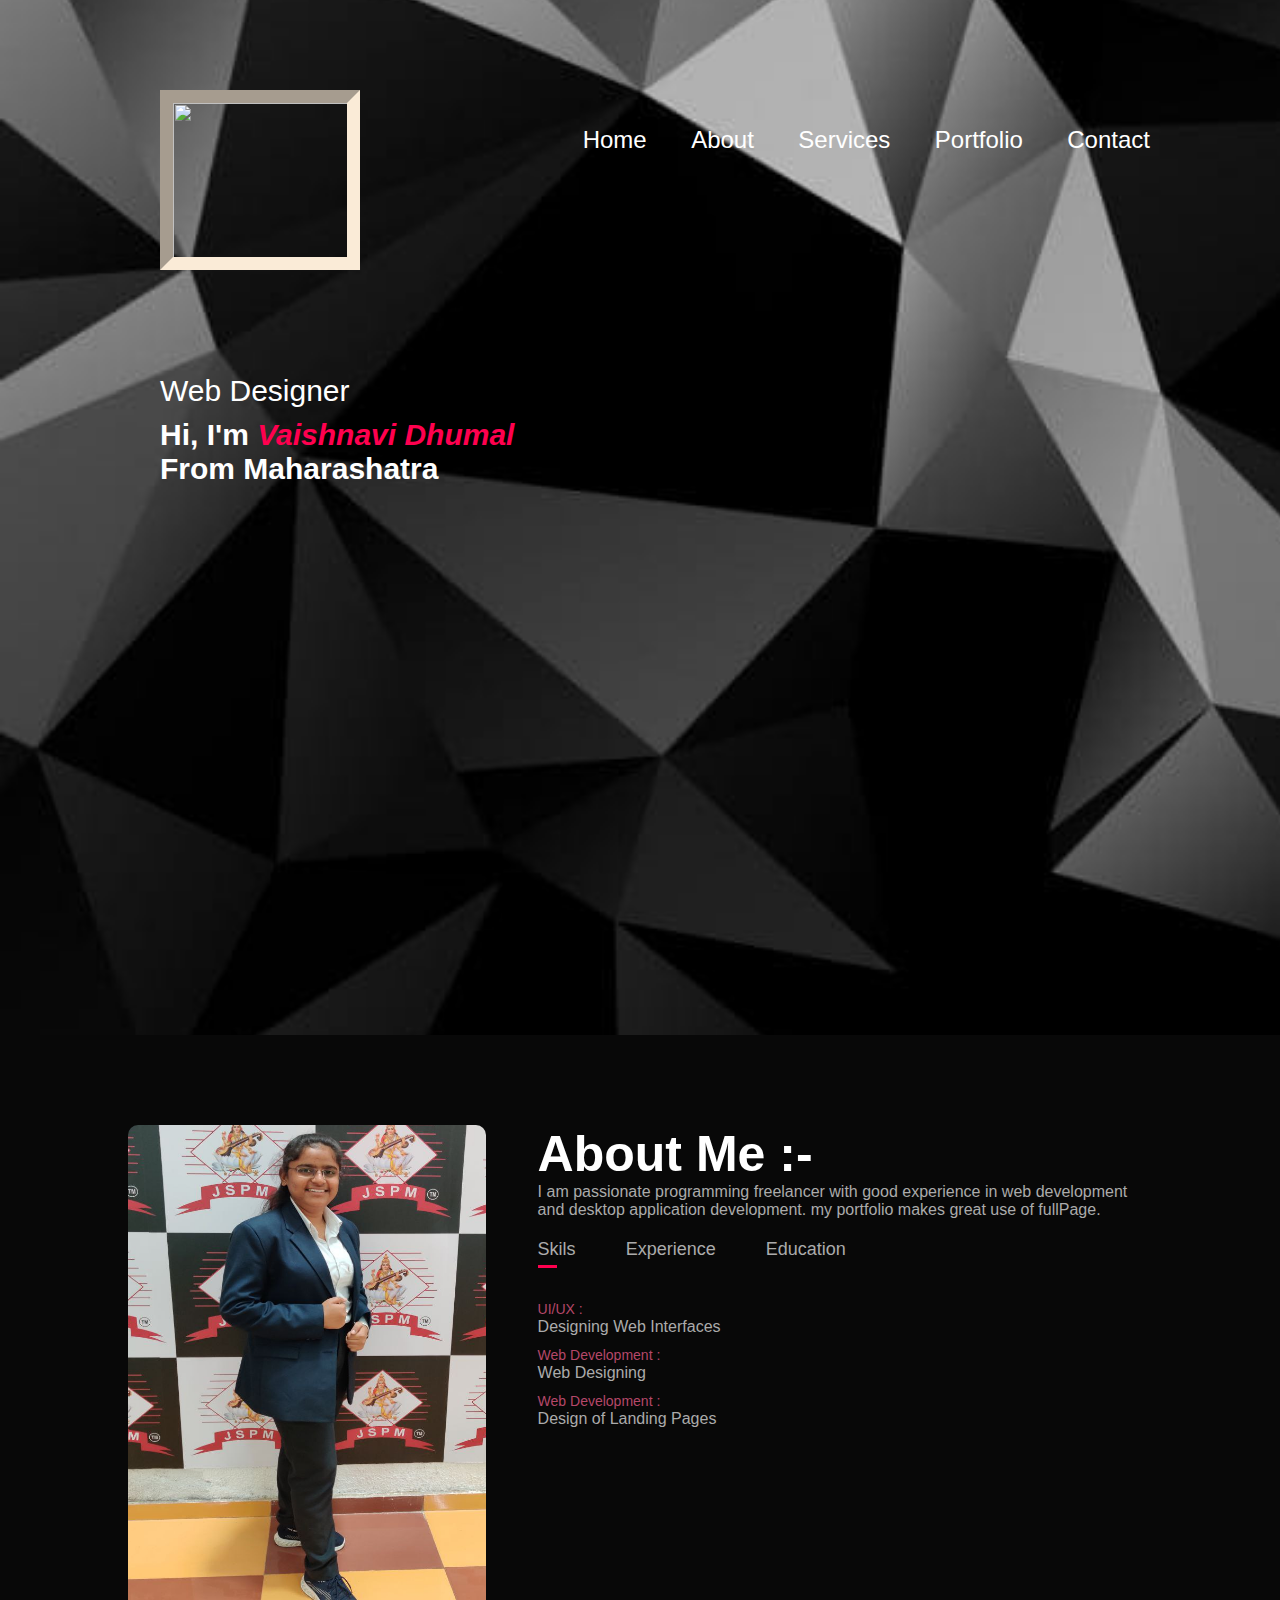
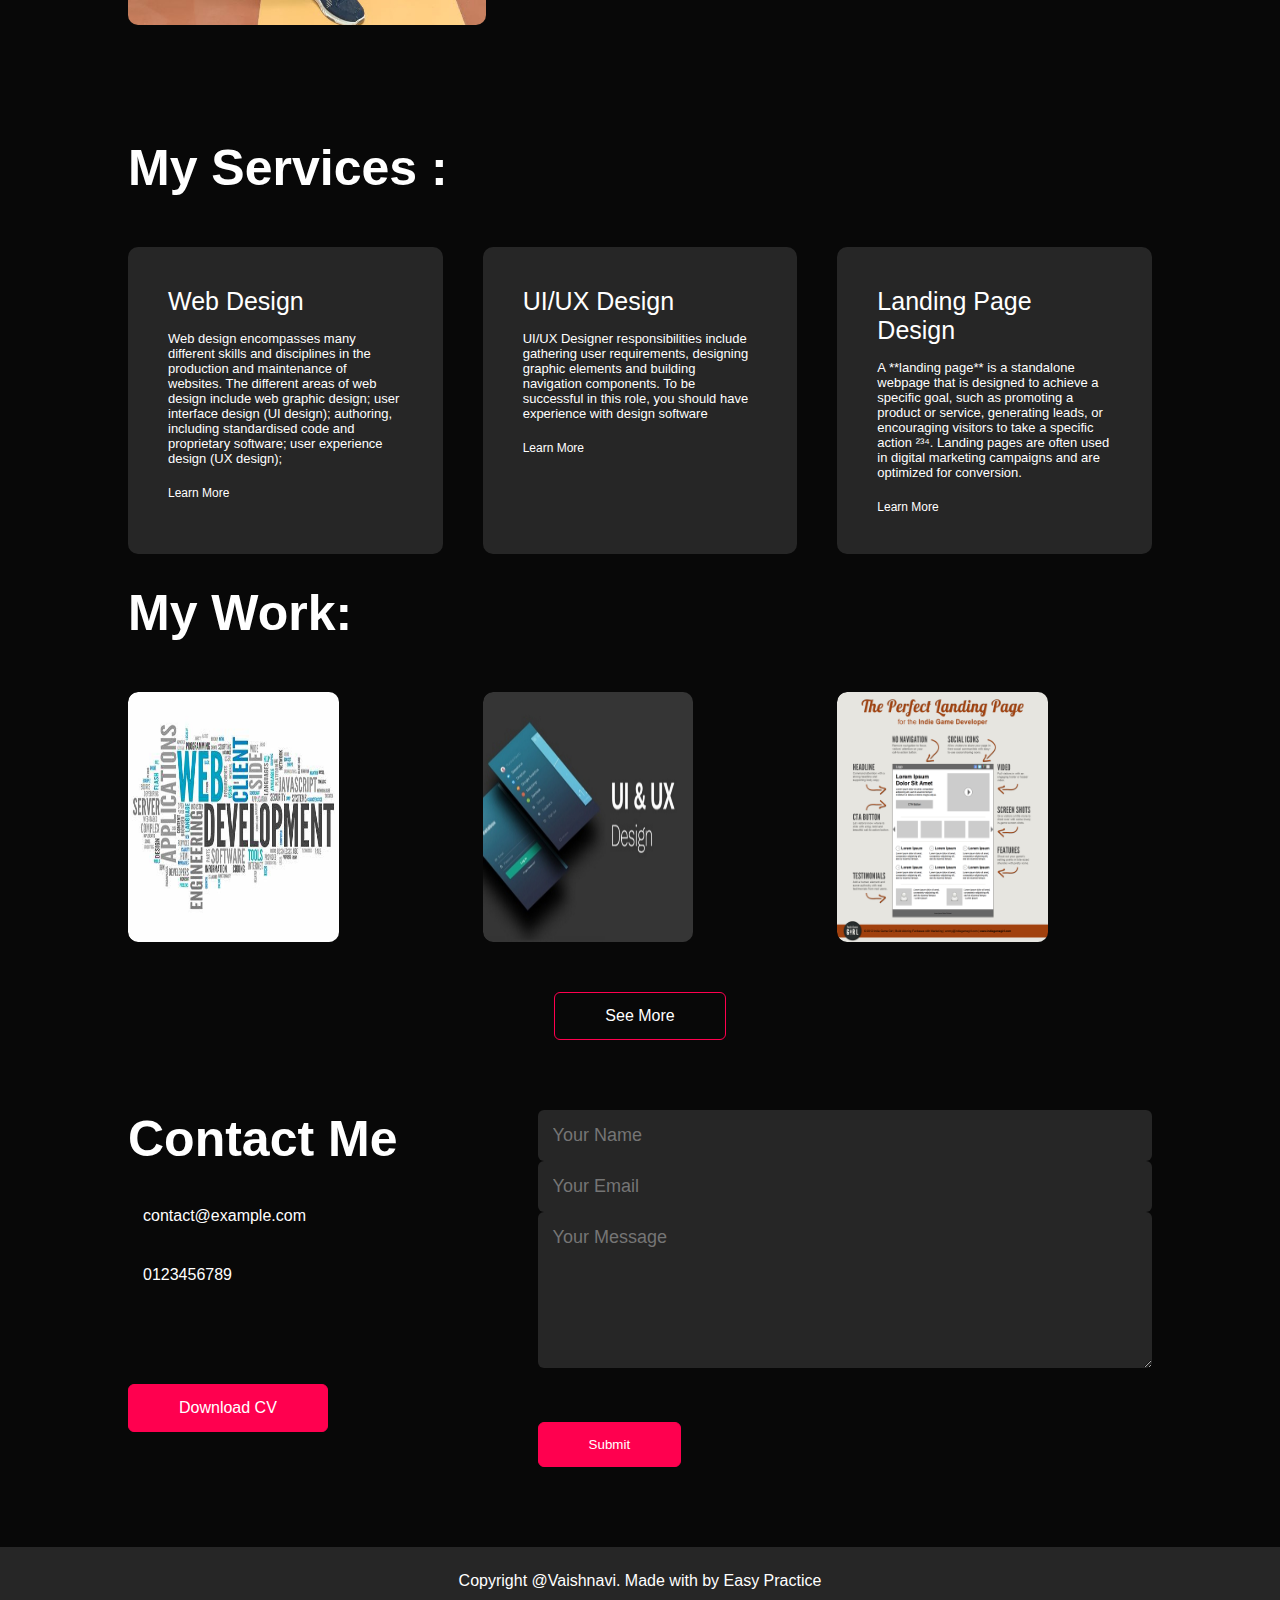
==== index.html @ c4839e3c "commit" ====
<!DOCTYPE html>
<HTML>
    <head>
        <meta charset="UTF-8">
        <meta http-equiv="X-UA-Compatible" content="IE-edge">
        <meta name="viewport" content="Width=device-width,initial-scale=1.0">
        <title>Personal Portfolio</title>
        <link rel="stylesheet" href="./style.css">
        <script src="https://kit.fontawesome.com/2b31f63892.js" crossorigin="anonymous"></script>
    </head>
    <body>
        <div id="header">
            <div class="container">
                <nav>
                    <img src="./images/LOGO.png" class="logo">
                    <ul>
                        <li><a href="#">Home</a></li>
                        <li><a href="#">About</a></li>
                        <li><a href="#">Services</a></li>
                        <li><a href="#">Portfolio</a></li>
                        <li><a href="#">Contact</a></li>
                    </ul>
                </nav>
                <div class="header-text">
                    <p>Web Designer</p>
                    <h1>Hi, I'm <span><i>Vaishnavi Dhumal</i></span><br> From Maharashatra</h1>
                </div>
            </div>
        </div>
        <!----------about---------- --->
        <div id="about">
            <div class="container">
                <div class="row">
                    <div class="about-col-1">
                        <img src="./images/myimage1.png" height="500px">
                    </div>
                    <div class="about-col-2">
                        <h1 class="sub-title">About Me :-</h1>
                        <p> I am passionate programming freelancer with good experience in web development and desktop application development. my portfolio makes great use of fullPage.</p>
                        <div class="tab-titles">
                            <p class="tab-links active-link" onclick="opentab('skills')">Skils</p>
                            <p class="tab-links" onclick="opentab('Experience')">Experience</p>
                            <p class="tab-links" onclick="opentab('Education')">Education</p>

                        </div>
                        <div class="tab-contents active-tab" id="skills">
                            <ul>
                                <li><span>UI/UX :</span><br>Designing Web Interfaces</li>
                                <li><span>Web Development :</span><br>Web Designing</li>
                                <li><span>Web Development :</span><br>Design of Landing Pages</li>
                            </ul>
                        </div>
                        <div class="tab-contents" id="Experience">
                            <ul>
                                <li><span>2023-current</span><br>Designing Web Interfaces</li>
                                <li><span>9/2023-10/2023 :</span><br>Internship at CodeShell</li>
                                
                            </ul>
                        </div>
                        <div class="tab-contents" id="Education">
                            <ul>
                                <li><span>2021</span><br>Student at JSPM's University,Wagholi Pune</li>
                                <li><span>2019-2021 :</span><br>HSC from Dr Chandrabhanu Sonwane College, Latur</li>
                            </ul>
                        </div>
                    </div>
                </div>
            </div>
        </div>
        <!-- ----------Services---------- -->
        <div id="services">
            <div class="container">
                <h1 class="sub-title">My Services :</h1>
                <div class="services-list">

                    <div>
                        <i class="fa-solid fa-code"></i>
                        <h2>Web Design</h2>
                        <p>Web design encompasses many different skills and disciplines in the production and maintenance of websites. The different areas of web design include web graphic design; user interface design (UI design); authoring, including standardised code and proprietary software; user experience design (UX design); </p>
                        <a href="#">Learn More</a>
                    </div>
                    <div>
                        <i class="fa-solid fa-crop"></i>
                        <h2>UI/UX Design</h2>
                        <p>UI/UX Designer responsibilities include gathering user requirements, designing graphic elements and building navigation components. To be successful in this role, you should have experience with design software</p>
                        <a href="#">Learn More</a>
                    </div>
                    <div>
                        <i class="fa-sharp fa-solid fa-page"></i>
                        <h2>Landing Page Design</h2>
                        <p>A **landing page** is a standalone webpage that is designed to achieve a specific goal, such as promoting a product or service, generating leads, or encouraging visitors to take a specific action ²³⁴. Landing pages are often used in digital marketing campaigns and are optimized for conversion.</p>
                        <a href="#">Learn More</a>
                    </div>
                </div>
            </div>
        </div>
        <!-- -----------Portfolio---------- -->
        <div id="Portfolio">
            <div class="container">
                <h1 class="sub-title">My Work:</h1>
                <div class="work-list">
                    <div class="work">
                        <img src="./images/OIP.jpg" height="250px" >
                        <div class="layer">
                            <h3>Web-Design</h3>
                            <p>The Web-Design helps you to find <br>
                                the various design idea about<br> different pages</p>
                            <a href="#"><i class="fa-solid fa-arrow-up-right-from-square"></i></a>
                        </div>
                    </div>
                    <div class="work">
                        <img src="./images/ui_image.png" height="250px" width="100px">
                        <div class="layer">
                            <h3>Web-Design</h3>
                            <p>The Web-Design helps you to find <br>
                                the various design idea about<br> different pages</p>
                            <a href="#"><i class="fa-solid fa-arrow-up-right-from-square"></i></a>
                        </div>
                    </div>
                    <div class="work">
                        <img src="./images/landing-page.png" height="250px" width="100px">
                        <div class="layer">
                            <h3>Landingpage-Design</h3>
                            <p>The Web-Design helps you to find <br>
                                the various design idea about<br> different pages</p>
                            <a href="#"><i class="fa-solid fa-arrow-up-right-from-square"></i></a>
                        </div>
                    </div>
                </div>
                 <a href="#" class="btn">See More</a>
            </div>
        </div>
        <!-- ----------Contact---------- -->
        <div id="contact">
            <div class="container">
                <div class="row">
                    <div class="contact-left">
                        <h1 class="sub-title">Contact Me</h1>
                        <p><i class="fa-solid fa-paper-plane"></i>contact@example.com</p>
                        <p><i class="fa-solid fa-square-phone"></i>0123456789</p>
                        <div class="social-icons">
                            <a href=""><i class="fa-brands fa-instagram"></i></a>
                            <a href=""><i class="fa-brands fa-facebook"></i></a>
                            <a href=""><i class="fa-brands fa-twitter-square"></i></a>
                            <a href=""><i class="fa-brands fa-Linkedin"></i></a>
                        </div>
                        <a href="./My CV.pdf" download  class="btn btn2">Download CV</a>
                    </div>
                    <div class="contact-right">
                        <form>
                            <input type="text" name="Name" Placeholder="Your Name" required>
                            <input type="email" name="email" Placeholder="Your Email" required>

                            <textarea name="Message" rows="6"  Placeholder="Your Message"></textarea>
                                <button types="submit" class="btn btn2">Submit</button>


                        </form>
                    </div>
                </div>
            </div>
            <div class="copyright">
                <p>Copyright @Vaishnavi. Made with <i class="fa-solid fa-heart"></i> by Easy Practice</p>
            </div>
        </div>

        <script>
           var tablinks=document.getElementsByClassName("tab-links");
           var tabcontents=document.getElementsByClassName("tab-contents");
           

           function opentab(tabname){
            for(tablink of tablinks){
                tablink.classList.remove("active-link");
            }
            for(tabcontent of tabcontents){
                tabcontent.classList.remove("active-tab");
            }
            event.currentTarget.classList.add("active-link");
            document.getElementById(tabname).classList.add("active-tab");
           }

        </script>
    </body>
</HTML>
---- style.css ----
*{
    margin:0;
    padding:0;
    font-family:'poppins',sans-serif;
    box-sizing:border-box;
}
body{
    background:#080808;
    color:#fff;
}
#header{
    width:1300px;
    height:115vh;
    background-size: cover;
    background-position:center;
    background-image:url(./images/background-Image1.png);
    

}
.logo{
    height:180px;
    width:200px;
    border-style:inset;
    border-width:13px;
    border-color:antiquewhite;
    margin-left:30px;
    margin-top:80px;
}
.container{
    padding:10px 10%;
}
nav{
    display:flex;
    align-items:center;
    justify-content:space-between;
    flex-wrap:wrap;
}
nav ul li{
    display:inline-block;
    list-style:none;
    margin:10px 20px;
}
nav ul li a{
    color:#fff;
    text-decoration:none;
    font-size:24px;
    position:relative;
}
nav ul li a::after{
    content:'';
    width:0%;
    height:3px;
    background: #ff004f;
    position:absolute;
    left:0;
    bottom:-6px;
    transition:0.5s;
}
nav ul li a:hover::after{
    width:100%;
}
.header-text{
    margin-top:10%;
    font-size:30px;
    margin-left:30px;
}
.header-text h1{
      font-size:30px;
      margin-top:10px;
}
.header-text h1 span{
    color:#ff004f;
}
/*----------about----------*/
#about{
    padding:80px 0;
    color: #ababab;
}
.row{
    display:flex;
    justify-content:space-between;
    flex-wrap:wrap;
}
.about-col-1{
    flex-basis:35%;
}
.about-col-1 img{
    width:100%;
    border-radius:10px;
}
.about-col-2{
    flex-basis:60%;
}
.sub-title{
    font-size:50px;
    font-weight:600;
    color:#fff;
}
.tab-titles{
    display:flex;
    margin:20px 0 40px;
}
.tab-links{
    margin-right:50px;
    font-size:18px;
    font-weight:500;
    cursor:pointer;
    position:relative;
}
.tab-links::after{
    content:' ';
    width:0;
    height:3px;
    background:#ff004f;
    position:absolute;
    left:0;
    bottom:-8px;
    transition:0.5s;
}
.tab-links.active-link::after{
    width:50%;
}
.tab-contents ul li{
    list-style:none;
    margin:10px 0;
}
.tab-contents ul li span{
    color:#b54769;
    font-size:14px;
}
.tab-contents{
    display:none;
}
.tab-contents.active-tab{
    display:block;
}
/*----------Services----------*/
#services{
    padding:10px 0;
}
.services-list{
    display:grid;
    grid-template-columns:repeat(auto-fit,minmax(50px,1fr));
    grid-gap:40px;
    margin-top:50px;
}
.services-list div{
    background:#262626;
    padding:40px;
    font-size:13px;
    font-weight:300;
    border-radius:10px;
    transition: background 0.5s,transform 0.5s;
}
.services-list div i{
    font-size:40px;
    margin-bottom:30px;
}
.services-list div h2{
    font-size:25px;
    font-weight:500;
    margin-bottom:15px;
}
.services-list div a{
    text-decoration: none;
    color:#fff;
    font-size:12px;
    margin-top:20px;
    display:inline-block;
}
.services-list div:hover{
    background:#ff004f;
    transform:translateY(-10px);
}
/* -----------Portfolio---------- */
.Portfolio{
    padding:50px,0;
}
.work-list{
    display:grid;
    grid-template-columns: repeat(auto-fit,minmax(250px,1fr));
    grid-gap:40px;
    margin-top:50px;
}
.work{
    border-radius:10px;
    position: relative;
    overflow: hidden;
}
.work img{
    width:67%;
    border-radius:10px;
    display:block;
    transition:transform 0.5s;
}
.layer{
    width:70%;
    height:0%;
    background:linear-gradient(rgba(0,0,0,0.6),#ff004f);
    border-radius:10px;
    position:absolute;
    left:0;
    bottom:0;
    overflow:hidden;
    display:flex;
    align-items: center;
    justify-content: center;
    flex-direction: column;
    padding:0,40px;
    text-align:center;
    font-size:14px;
    transition:height 0.5s;
}
.layer h3{
    font-weight: 500;
    margin-bottom:20px;

}
.layer a{
    margin-top:20px;
    color:#ff004f;
    text-decoration: none;
    font-size:18px;
    line-height:60px;
    background:#fff;
    width:70px;
    height:60px;
    border-radius: 50%;
    text-align: center;
}
.work:hover img{
    transform:scale(1.1);
}
.work:hover .layer{
    height:100%;
}
.btn{
    display:block;
    margin:50px auto;
    width:fit-content;
    border:1px solid #ff004f;
    padding:14px 50px;
    border-radius:6px;
    text-decoration:none;
    color:#fff;
    transition:background 0.5s;
}
.btn:hover{
    background:#ff004f;
}
/*----------Contact----------*/
.contact-left{
    flex-basis:35%;
}
.contact-right{
    flex-basis:60%;
}
.contact-left p{
    margin-top:30px;
}
.contact-left p i{
    color:#ff004f;
    margin-right:15px;
    font-size:25px;
}
.social-icons{
    margin-top:30px;
}
.social-icons a{
    text-decoration:none;
    font-size:30px;
    margin-right:15px;
    color:#ababab;
    display:inline-block;
    transition:transform 0.5s;
}
.social-icons a:hover{
    color:#ff004f;
    transform:translativeY(-5px);
}
.btn.btn2{
     display:inline-block;
     background:#ff004f;
}
.contact-right form{
    width:100%;
}
form input,form textarea{
    width:100%;
    border:0;
    outline:none;
    background:#262626;
    padding:15px;
    margin:15px,0;
    color:#fff;
    font-size:18px;
    border-radius:6px;
}
form.btn2{
    padding:14px 60px;
    font-size:18px;
    margin-top:20px;
    cursor:pointer;
}
.copyright{
    width:100%;
    text-align:center;
    padding:25px 0;
    background:#262626;
    font-weight:300;
    margin-top:20px;
}
.copyright i{
    color:#ff004f;
}
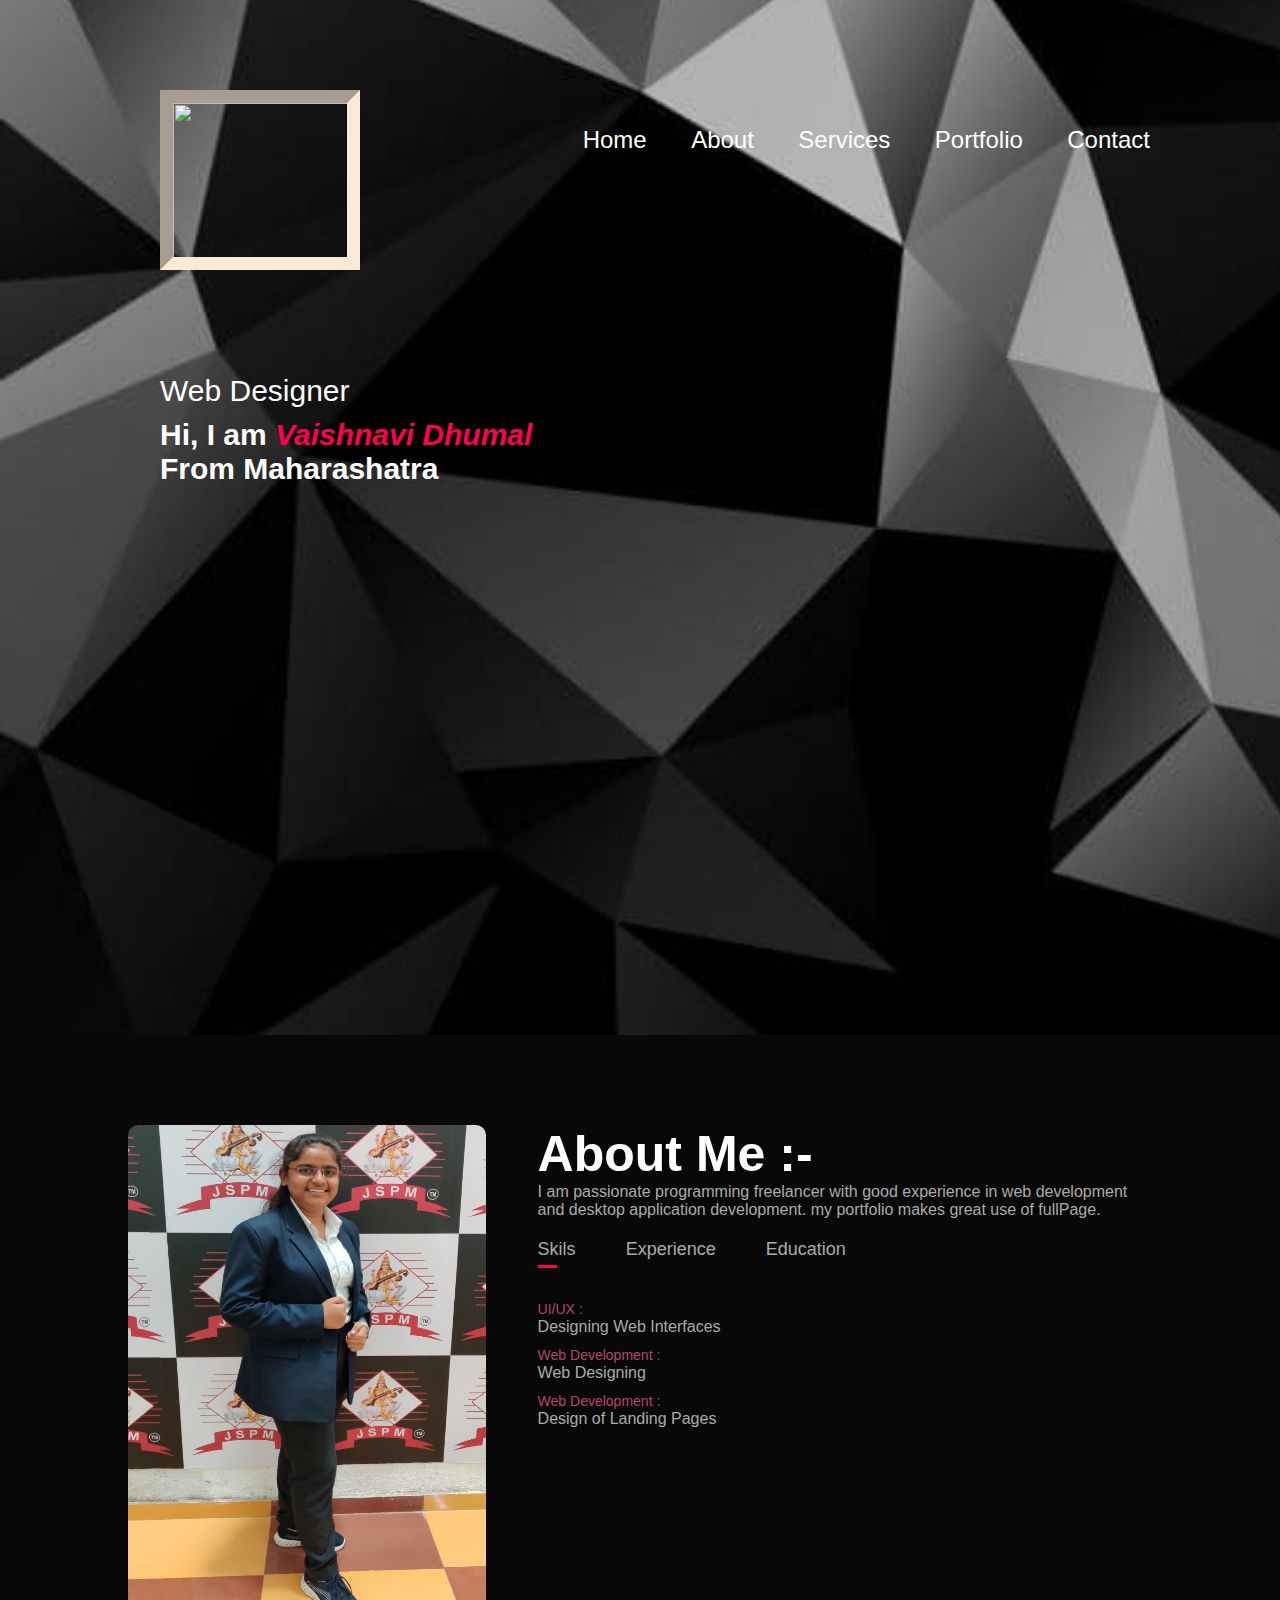
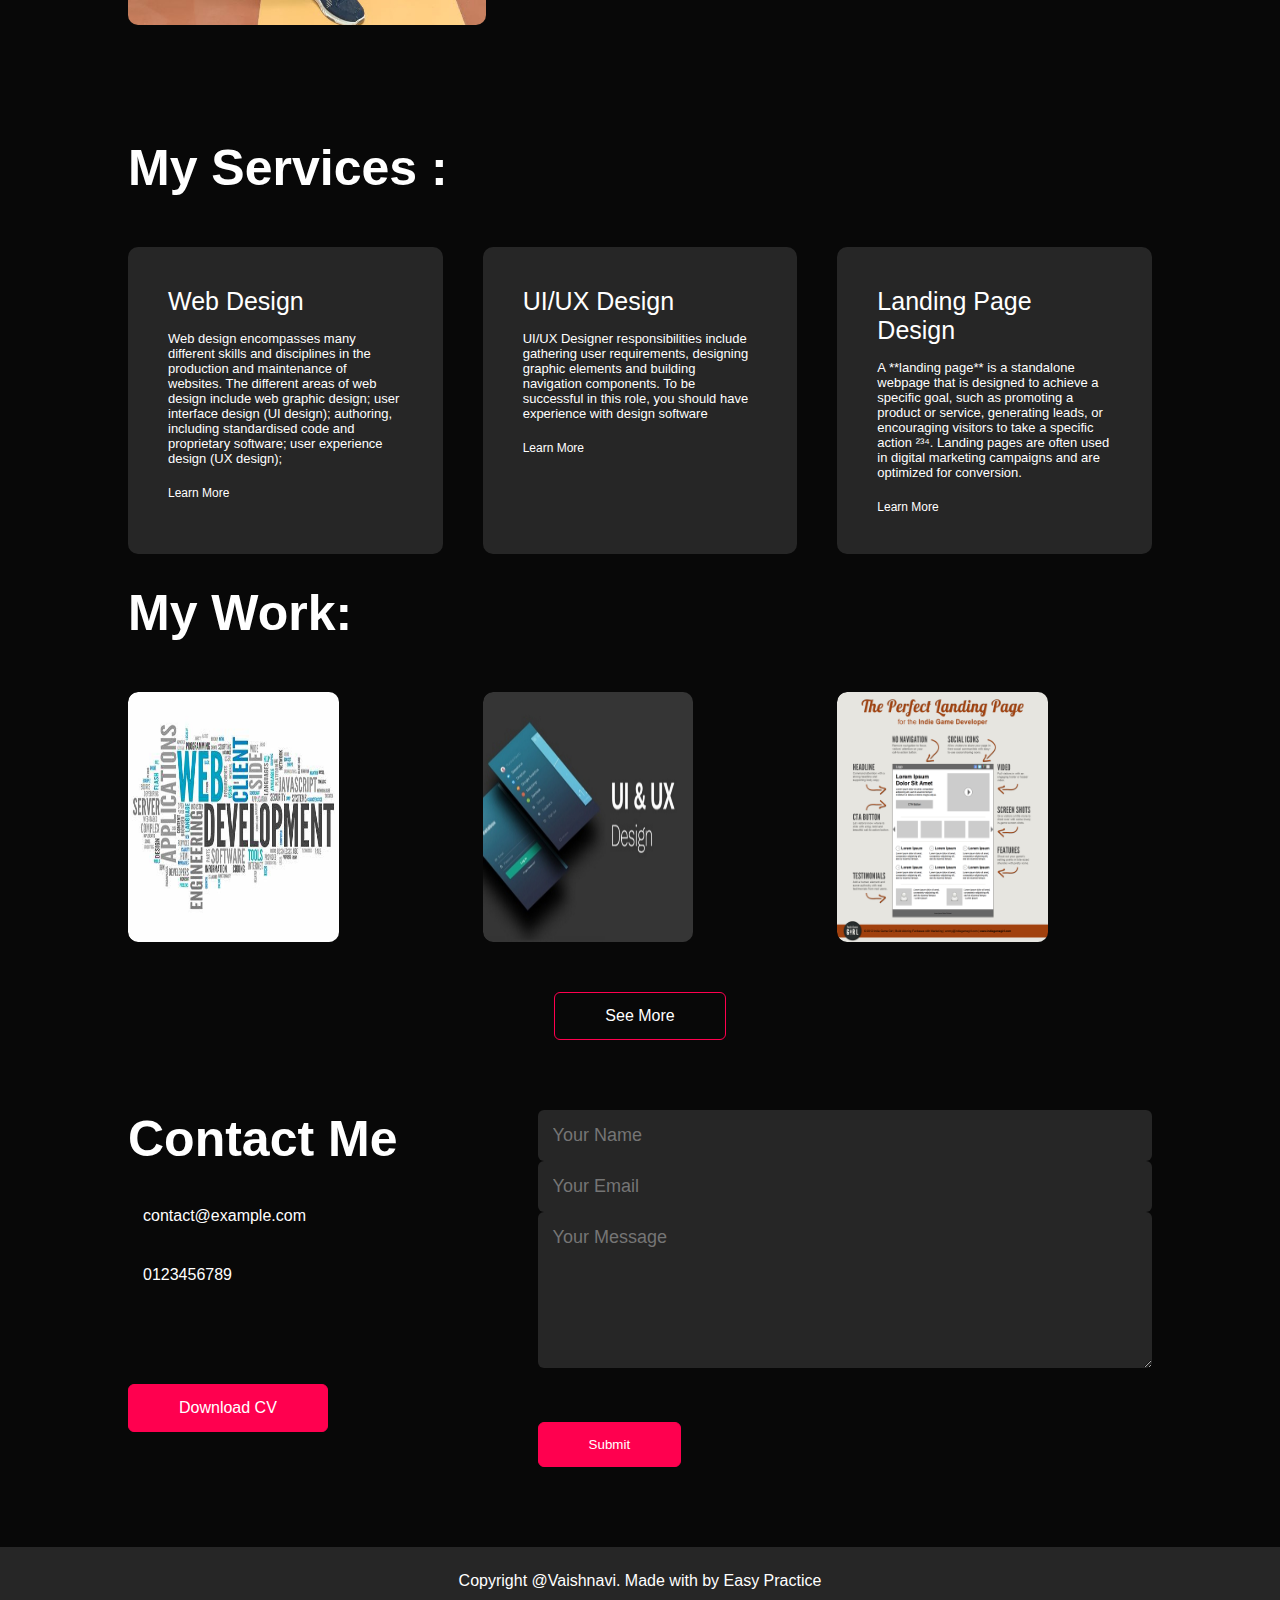
==== commit 5013e6ff: "commit" ====
--- a/index.html
+++ b/index.html
@@ -5,7 +5,7 @@
         <meta http-equiv="X-UA-Compatible" content="IE-edge">
         <meta name="viewport" content="Width=device-width,initial-scale=1.0">
         <title>Personal Portfolio</title>
-        <link rel="stylesheet" href="./style.css">
+        <link rel="stylesheet" href="./style.css ">
         <script src="https://kit.fontawesome.com/2b31f63892.js" crossorigin="anonymous"></script>
     </head>
     <body>
@@ -23,7 +23,7 @@
                 </nav>
                 <div class="header-text">
                     <p>Web Designer</p>
-                    <h1>Hi, I'm <span><i>Vaishnavi Dhumal</i></span><br> From Maharashatra</h1>
+                    <h1>Hi, I am <span><i>Vaishnavi Dhumal</i></span><br> From Maharashatra</h1>
                 </div>
             </div>
         </div>
